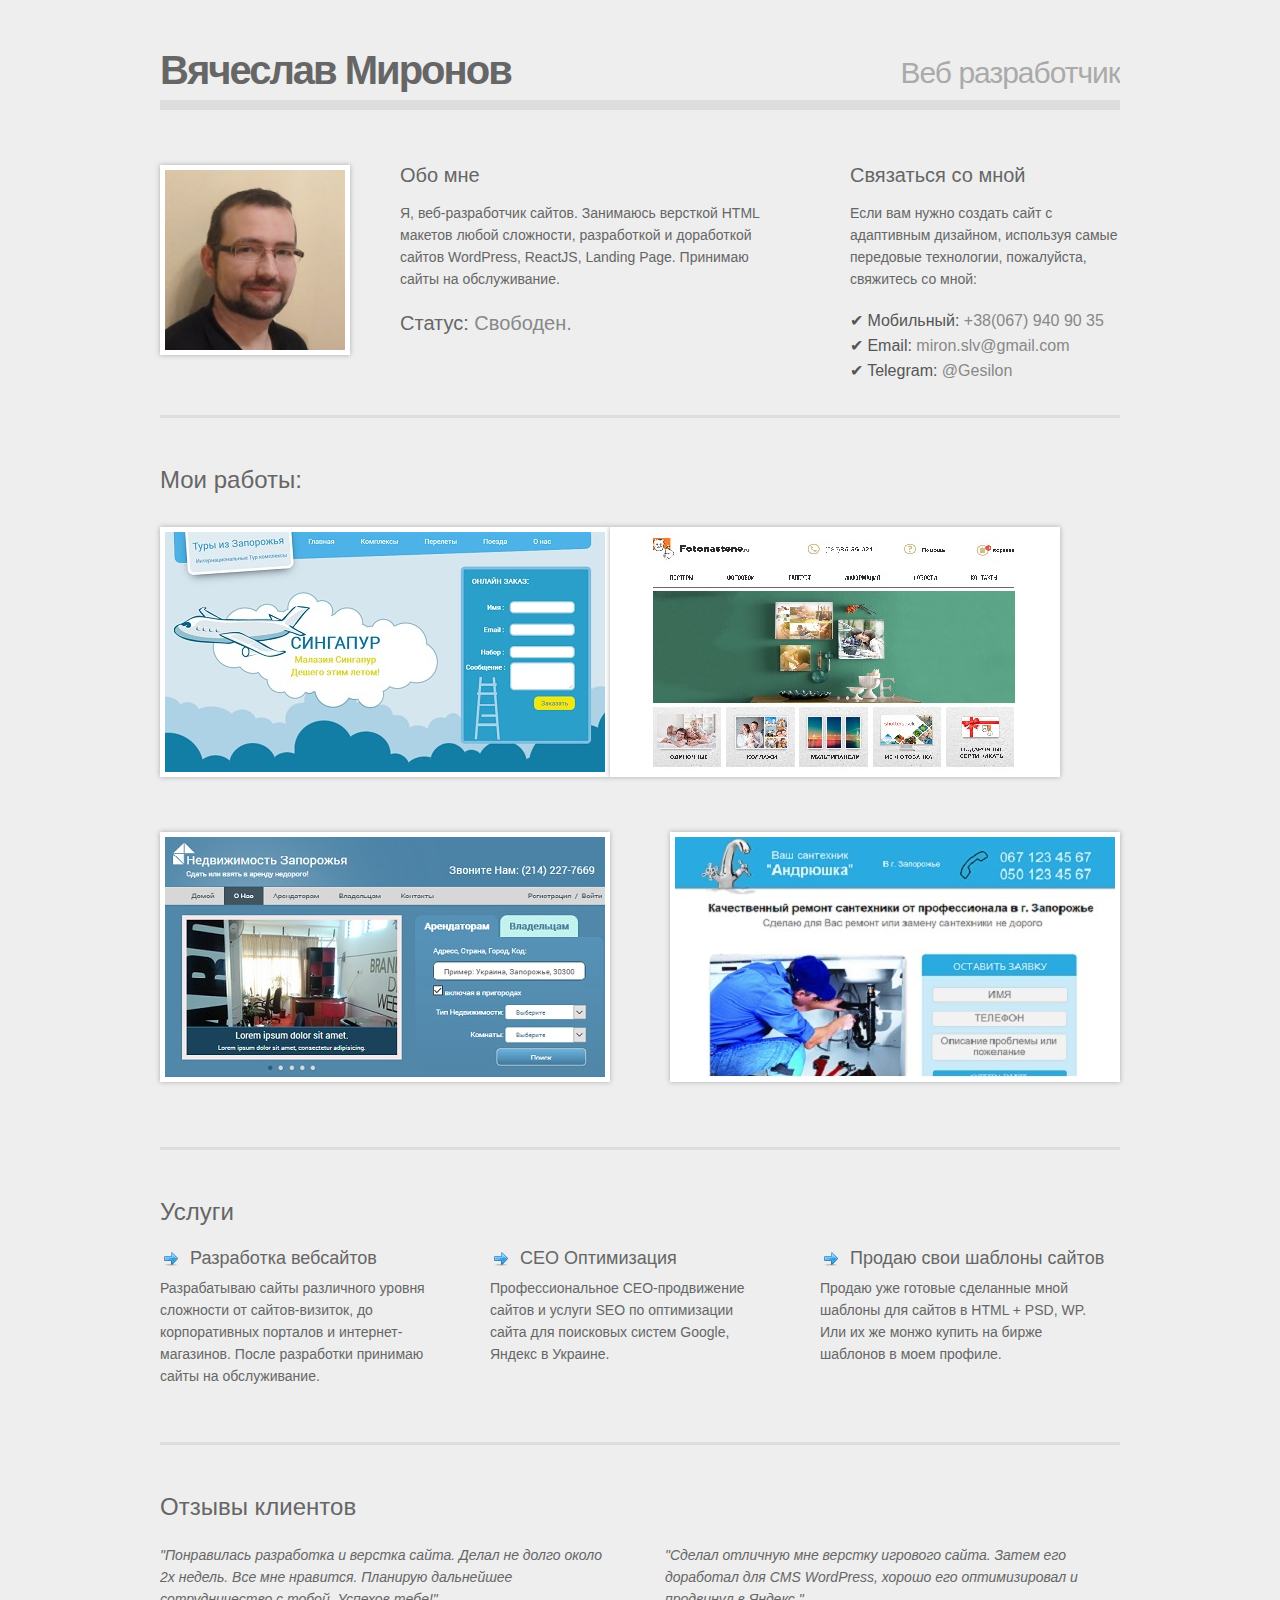
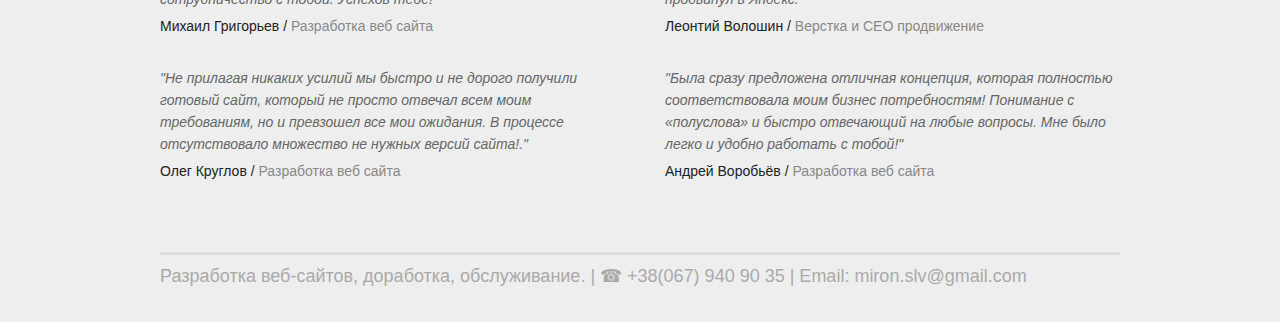
==== index.html @ 7b4dc037 "fix2" ====
﻿<!DOCTYPE html>
<html lang="ru">
<head>
<meta charset="utf-8">
<title>Портфолио - Вячеслав Миронов | Веб разработчик</title>
<meta name="viewport" content="width=device-width, initial-scale=1.0">
<meta name="description" content="Услуги по разработке, доработке, сайтов. ☎ +38(067) 940 90 35."/>
<meta name="keywords" content="Создание и Разработка сайтов. Портфолио"/>
<link rel="shortcut icon" href="/favicon.ico" type="image/x-icon"/>
<base href='https://gesilon.github.io/'>
<link type="text/css" rel="stylesheet" href="styles/style.css" />
<!--[if IE 6]><link rel="stylesheet" href="styles/ie6.css" /><![endif]-->
<!--[if IE 7]><link rel="stylesheet" href="styles/ie7.css" /><![endif]-->
</head>
<body>
<div id="wrap">
  <div id="header">
    <h1>Вячеслав Миронов</h1>
    <h2>Веб разработчик</h2>
  </div>
  <div id="bio">
    <div id="about">
      <div id="photo-bg"> <img src="images/man.jpg" alt="" width="180" height="180" /> </div>
      <h3>Обо мне</h3>
      <p>Я, веб-разработчик сайтов. Занимаюсь версткой HTML макетов любой сложности, разработкой и доработкой сайтов WordPress, ReactJS, Landing Page. Принимаю сайты на обслуживание.
      </p>
      <h4>Статус: <span>Свободен.</span></h4>
    </div>
    <div id="contact-details">
      <h3>Связаться со мной</h3>
      <p>Если вам нужно создать сайт с адаптивным дизайном, используя самые передовые технологии, пожалуйста, свяжитесь со мной:</p>
      <h5>✔ Мобильный: <span>+38(067) 940 90 35</span></h5>
      <h5>✔ Email: <span>miron.slv@gmail.com</span></h5>
      <h5>✔ Telegram: <span>@Gesilon</span></h5>
    </div>
  </div>
  <div class="line"></div>
  <div id="featured-projects">
    <h3>Мои работы:</h3>
    <div class="project"> <a href="https://gesilon.github.io/work/tour/index.html" target="_blank"><img src="images/jengo440x240.jpg" alt="" /></a> </div>
    <div class="project"> <a href="https://gesilon.github.io/work/photonastene/index.html" target="_blank"><img src="images/soko440x240.jpg" alt="" /></a> </div>
    <div class="project"> <a href="https://gesilon.github.io/work/nedvigimost/index.html" target="_blank"><img src="images/sanda440x240.jpg" alt="" /></a> </div>
    <div class="project last"> <a href="#"><img src="images/kondo440x240.jpg" alt="" /></a> </div>
  </div>
  <div class="line"></div>
  <div id="services">
    <h3>Услуги</h3>
    <div class="service first"> <img src="images/arrow.png" alt="" />
      <h4>Разработка вебсайтов</h4>
      <p>Разрабатываю сайты различного уровня сложности от сайтов-визиток, до корпоративных порталов и интернет-магазинов. После разработки принимаю сайты на обслуживание.</p>
    </div>
    <div class="service"> <img src="images/arrow.png" alt="" />
      <h4>СЕО Оптимизация</h4>
      <p>Профессиональное СЕО-продвижение сайтов и услуги SEO по оптимизации сайта для поисковых систем Google, Яндекс в Украине.</p>
    </div>
    <div class="service"> <img src="images/arrow.png" alt="" />
      <h4>Продаю свои шаблоны сайтов</h4>
      <p>Продаю уже готовые сделанные мной шаблоны для сайтов в HTML + PSD, WP. Или их же монжо купить на бирже шаблонов в моем профиле. </p>
    </div>
  </div>
  <div class="line"></div>
  <div id="testimonials">
    <h3>Отзывы клиентов</h3>
    <div class="testimonial">
      <p>"Понравилась разработка и верстка сайта. Делал не долго около 2х недель. Все мне нравится. Планирую дальнейшее сотрудничество с тобой. Успехов тебе!" </p>
      <p class="author-details">Михаил Григорьев / <span>Разработка веб сайта</span></p>
    </div>
    <div class="testimonial last">
      <p>"Сделал отличную мне верстку игрового сайта. Затем его доработал для CMS WordPress, хорошо его оптимизировал и продвинул в Яндекс."</p>
      <p class="author-details">Леонтий Волошин / <span>Верстка и СЕО продвижение</span></p>
    </div>
    <div class="testimonial">
      <p>"Не прилагая никаких усилий мы быстро и не дорого получили готовый сайт, который не просто отвечал всем моим требованиям, но и превзошел все мои ожидания. В процессе отсутствовало множество не нужных версий сайта!." </p>
      <p class="author-details">Олег Круглов / <span>Разработка веб сайта</span></p>
    </div>
    <div class="testimonial last">
      <p>"Была сразу предложена отличная концепция, которая полностью соответствовала моим бизнес потребностям! Понимание с «полуслова» и быстро отвечающий на любые вопросы. Мне было легко и удобно работать с тобой!" </p>
      <p class="author-details">Андрей Воробьёв / <span>Разработка веб сайта</span></p>
    </div>
  </div>
  <div id="footer">
    <p>Разработка веб-сайтов, доработка, обслуживание.  |  ☎ +38(067) 940 90 35  |  Email: miron.slv@gmail.com</p>
  </div>
</div>
</body>
</html>
---- styles/style.css ----
/*
Template Name: Hoshi
Description: A Single Page Portfolio HTML Template
Author: Chris Creed
URL: http://www.chris-creed.com
*/

@import "reset.css";
/* ----------- */
/* -- Tools -- */
/* ----------- */
.line {
	clear: both;
	height: 3px;
	background-color: #ddd;
	margin: 40px 0 50px 0;
}
/* -------------------- */
/* -- General Styles -- */
/* -------------------- */
#wrap {
	width: 960px;
	margin: 0 auto;
}
body {
	font-family: "Helvetica Neue", Helvetica, Arial, sans-serif;
	background-color: #eee;
	color: #666;
}
h1 {
	font-size: 38px;
	margin: 0 0 30px 0;
}
h2 {
	font-size: 34px;
	margin: 0 0 30px 0;
}
h3 {
	font-size: 24px;
	margin: 30px 0 30px 0;
}
h4 {
	font-size: 20px;
	margin: 30px 0 15px 0;
}
h5 {
	font-size: 18px;
	margin: 30px 0 5px 0;
}
p {
	font-size: 14px;
	line-height: 22px;
	margin: 0 0 15px 0;
}
a {
	text-decoration: none;
	color: #cc0000;
}
a:hover {
	color: #666;
}
/* ------------ */
/* -- Header -- */
/* ------------ */
#header {
	padding: 50px 0 10px 0;
	border-bottom: 10px #ddd solid;
	overflow: hidden;
}
#header h1 {
	float: left;
	font-size: 40px;
	font-weight: bold;
	letter-spacing: -2px;
	margin: 0;
}
#header h2 {
	float: right;
	font-size: 30px;
	color: #aaa;
	margin: 8px 0 0 0;
	letter-spacing: -1px;
}
/* --------- */
/* -- Bio -- */
/* --------- */
#bio {
	margin: 55px 0 40px 0;
}
#bio h3 {
	font-size: 20px;
	color: #666;
	margin: 0 0 17px 0;
}
#bio h4 {
	font-size: 20px;
	margin: 0 0 0 0;
}
#bio h4 span {
	color: #888;
}
#bio h5 {
	font-size: 16px;
	margin: 9px 0 0 0;
}
#bio p {
	line-height: 22px;
	margin: 0 0 23px 0;
}
#bio #about {
	float: left;
	width: 610px;
	margin: 0 0 60px 0;
}
#photo-bg {
	float: left;
	width: 180px;
	height: 180px;
	margin: 0 50px 0 0;
	-webkit-box-shadow: 0px 0 5px #aaa;
	-moz-box-shadow: 0px 0 5px #aaa;
	box-shadow: 0px 0 5px #aaa;
	background: #fff;
	padding: 5px;
}
#bio #about .photo img {
	border: 1px #ccc solid;
	width: 180px;
	height: 180px;
}
#contact-details {
	float: right;
	width: 270px;
}
#contact-details h5 {
	color: #555;
}
#contact-details h5 span {
	color: #888;
}
/* ----------------------- */
/* -- Featured Projects -- */
/* ----------------------- */
#featured-projects {
	float: left;
	margin: 0 0 10px 0;
	width: 100%;
}
#featured-projects h3 {
	margin: 0 0 35px 0;
}
.project {
	float: left;
	width: 440px;
	height: 240px;
	padding: 5px;
	background: #fff;
	-webkit-box-shadow: 0px 0 5px #aaa;
	-moz-box-shadow: 0px 0 5px #aaa;
	box-shadow: 0px 0 5px #aaa;
	margin: 0 0 55px 0;
}
.project:hover {
	opacity: 0.7;
}
.last {
	float: right;
}
/* -------------- */
/* -- Services -- */
/* -------------- */
#services {
	overflow: hidden;
	padding: 0 0 0 0;
}
#services h3 {
	margin: 0 0 25px 0;
}
#services .service {
	float: left;
	margin: 0 0 0 60px;
}
#services .first {
	margin-left: 0;
}
#services img {
	float: left;
}
#services h4 {
	float: left;
	margin: 0px 0 10px 10px;
	font-size: 18px;
}
#services p {
	clear: both;
	width: 270px;
}
/* ------------------------ */
/* -- Additional Details -- */
/* ------------------------ */
#testimonials {
	width: 100%;
	overflow: hidden;
}
#testimonials h3 {
	margin: 0 0 25px 0;
}
#testimonials .testimonial {
	float: left;
	width: 455px;
	font-style: italic;
	margin: 0 0 30px 0;
}
#testimonials .testimonial .author-details {
	color: #222;
	margin: -10px 0 0 0;
	font-style: normal;
}
#testimonials .testimonial span {
	color: #888;
}
.last {
	float: right !important;
}
/* ------------ */
/* -- Footer -- */
/* ------------ */
#footer {
	clear: both;
	margin: 40px 0 35px 0;
	border-top: 3px #ddd solid;
}
#footer p {
	font-size: 18px;
	color: #aaa;
	margin-top: 10px;
}
---- styles/ie6.css ----
#header {
	height: 40px;
}
.line {
	margin-top: 0;
	height: 0;
	border-bottom: 3px #ddd solid;
	background: none;
}
#bio {
	margin-bottom: -80px;
}
#about {
	margin-botton: 0;
}
#services h4 {
	font-size: 18px;
}
---- styles/ie7.css ----
.line {
	margin-top: 0;
}
#bio {
	margin-bottom: 0;
}
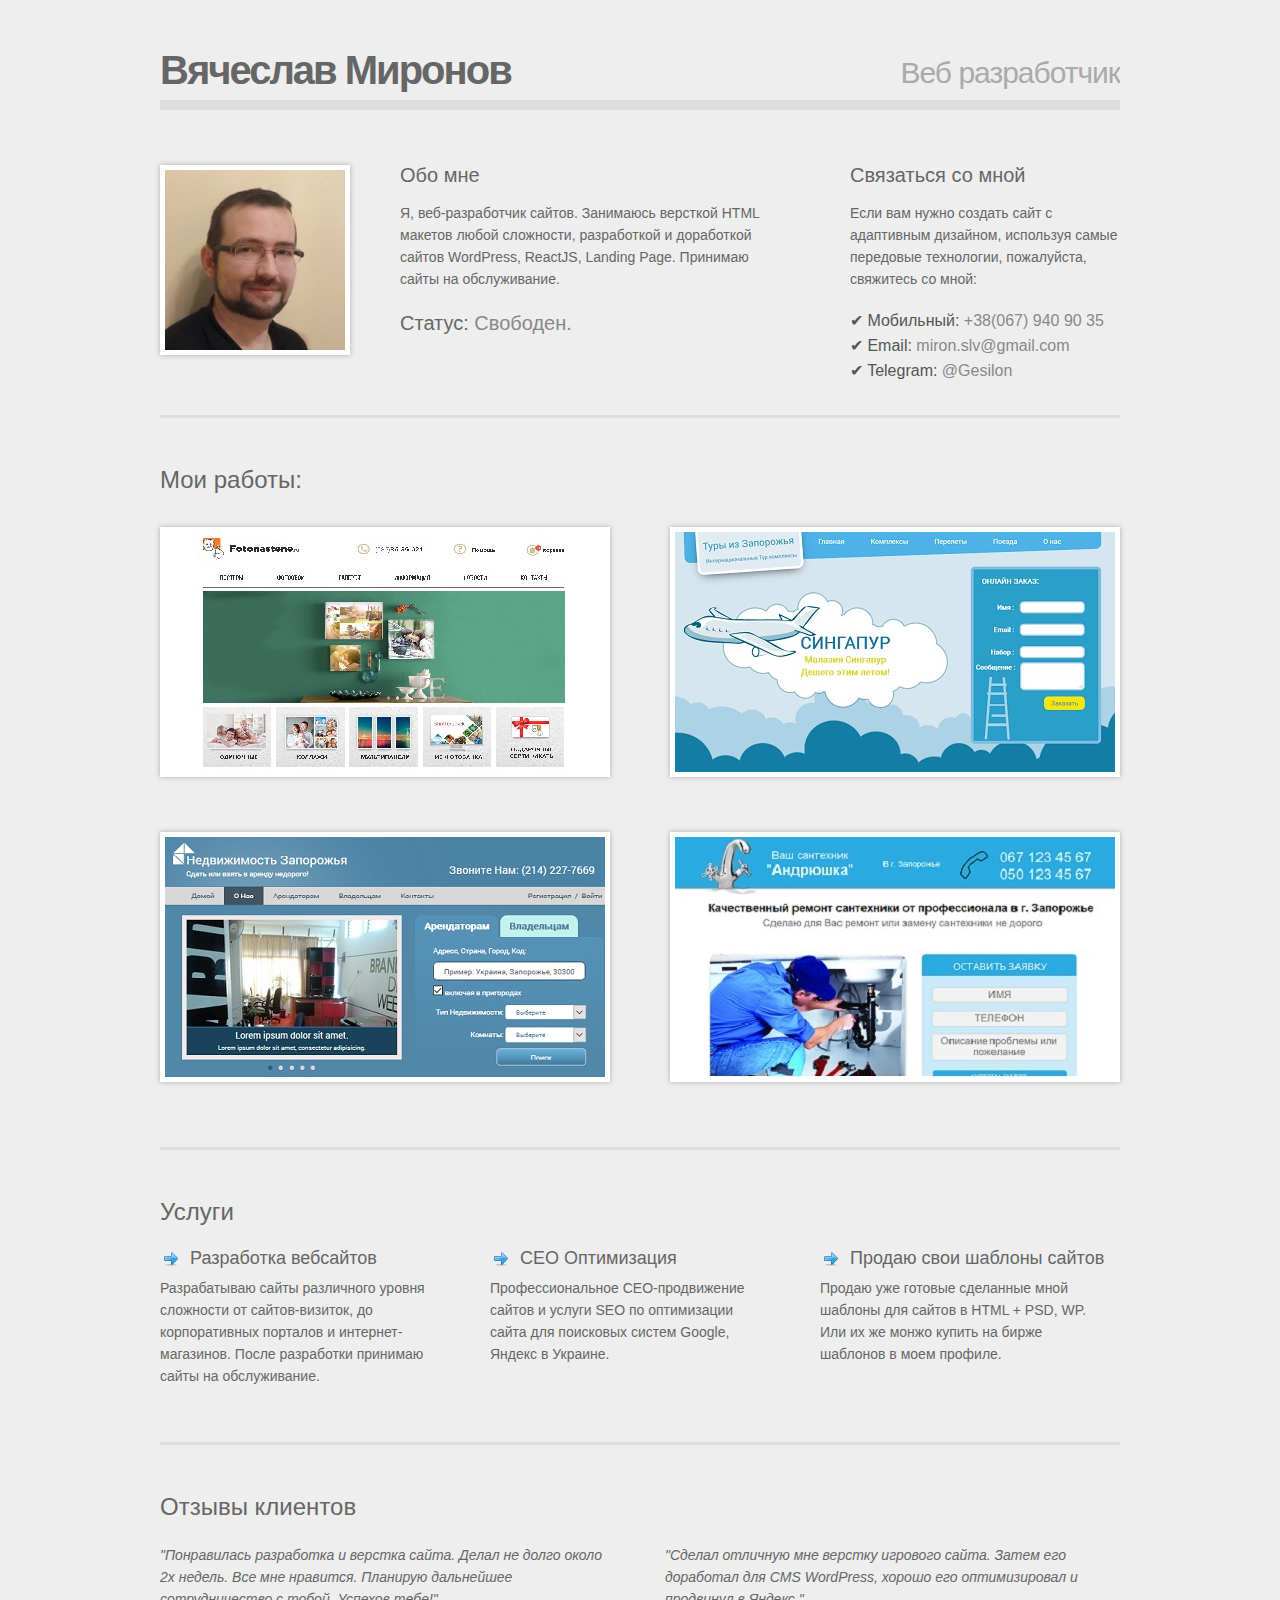
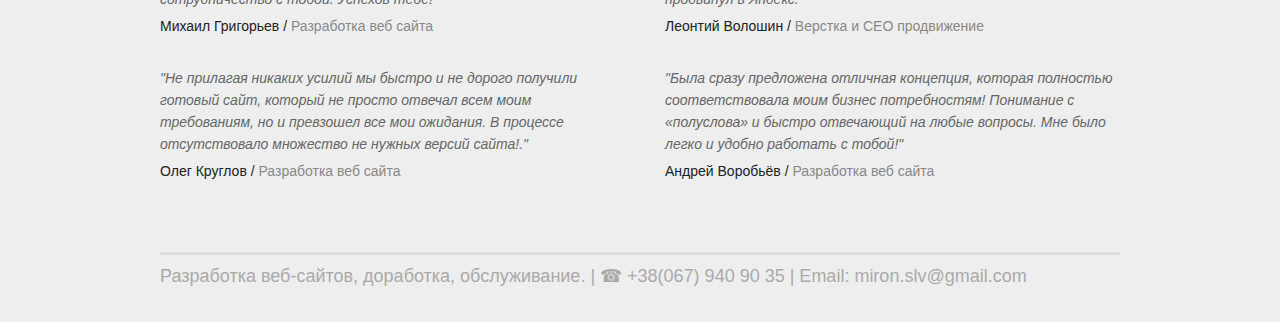
==== commit c46f5f4d: "Update index.html" ====
--- a/index.html
+++ b/index.html
@@ -1,16 +1,27 @@
-﻿<!DOCTYPE html>
+<!DOCTYPE html>
 <html lang="ru">
 <head>
 <meta charset="utf-8">
-<title>Портфолио - Вячеслав Миронов | Веб разработчик</title>
+<title>Веб разработчик - Вячеслав | Портфолио</title>
 <meta name="viewport" content="width=device-width, initial-scale=1.0">
-<meta name="description" content="Услуги по разработке, доработке, сайтов. ☎ +38(067) 940 90 35."/>
+<meta name="description" content="Услуги по разработке, доработке, сайтов. ☎ +38(067) 940 90 35. Email: miron.slv@gmail.com"/>
 <meta name="keywords" content="Создание и Разработка сайтов. Портфолио"/>
-<link rel="shortcut icon" href="/favicon.ico" type="image/x-icon"/>
+<script type="application/ld+json">{
+    "@context": "https://schema.org/",
+    "@type": "Product",
+    "name": "Веб разработчик - Вячеслав Миронов | Портфолио",
+    "aggregateRating": {
+        "@type": "AggregateRating",
+        "ratingValue": "5",
+        "bestRating": "5",
+        "ratingCount": "4"
+    }
+}</script>
+<link rel="shortcut icon" href="/favicon.ico" type="image/x-icon"/>  
 <base href='https://gesilon.github.io/'>
 <link type="text/css" rel="stylesheet" href="styles/style.css" />
 <!--[if IE 6]><link rel="stylesheet" href="styles/ie6.css" /><![endif]-->
-<!--[if IE 7]><link rel="stylesheet" href="styles/ie7.css" /><![endif]-->
+<!--[if IE 7]><link rel="stylesheet" href="styles/ie7.css" /><![endif]-->  
 </head>
 <body>
 <div id="wrap">
@@ -55,7 +66,7 @@
     </div>
     <div class="service"> <img src="images/arrow.png" alt="" />
       <h4>Продаю свои шаблоны сайтов</h4>
-      <p>Продаю уже готовые сделанные мной шаблоны для сайтов в HTML + PSD, WP. Или их же монжо купить на бирже шаблонов в моем профиле. </p>
+      <p>Продаю уже готовые сделанные мной шаблоны для сайтов в HTML + PSD, WP. Или их же монжо купить на бирже шаблонов в моем профиле.</p>
     </div>
   </div>
   <div class="line"></div>
--- a/styles/style.css
+++ b/styles/style.css
@@ -222,6 +222,9 @@
 .last {
 	float: right !important;
 }
+.project:nth-child(2) {
+    float: right;
+}
 /* ------------ */
 /* -- Footer -- */
 /* ------------ */
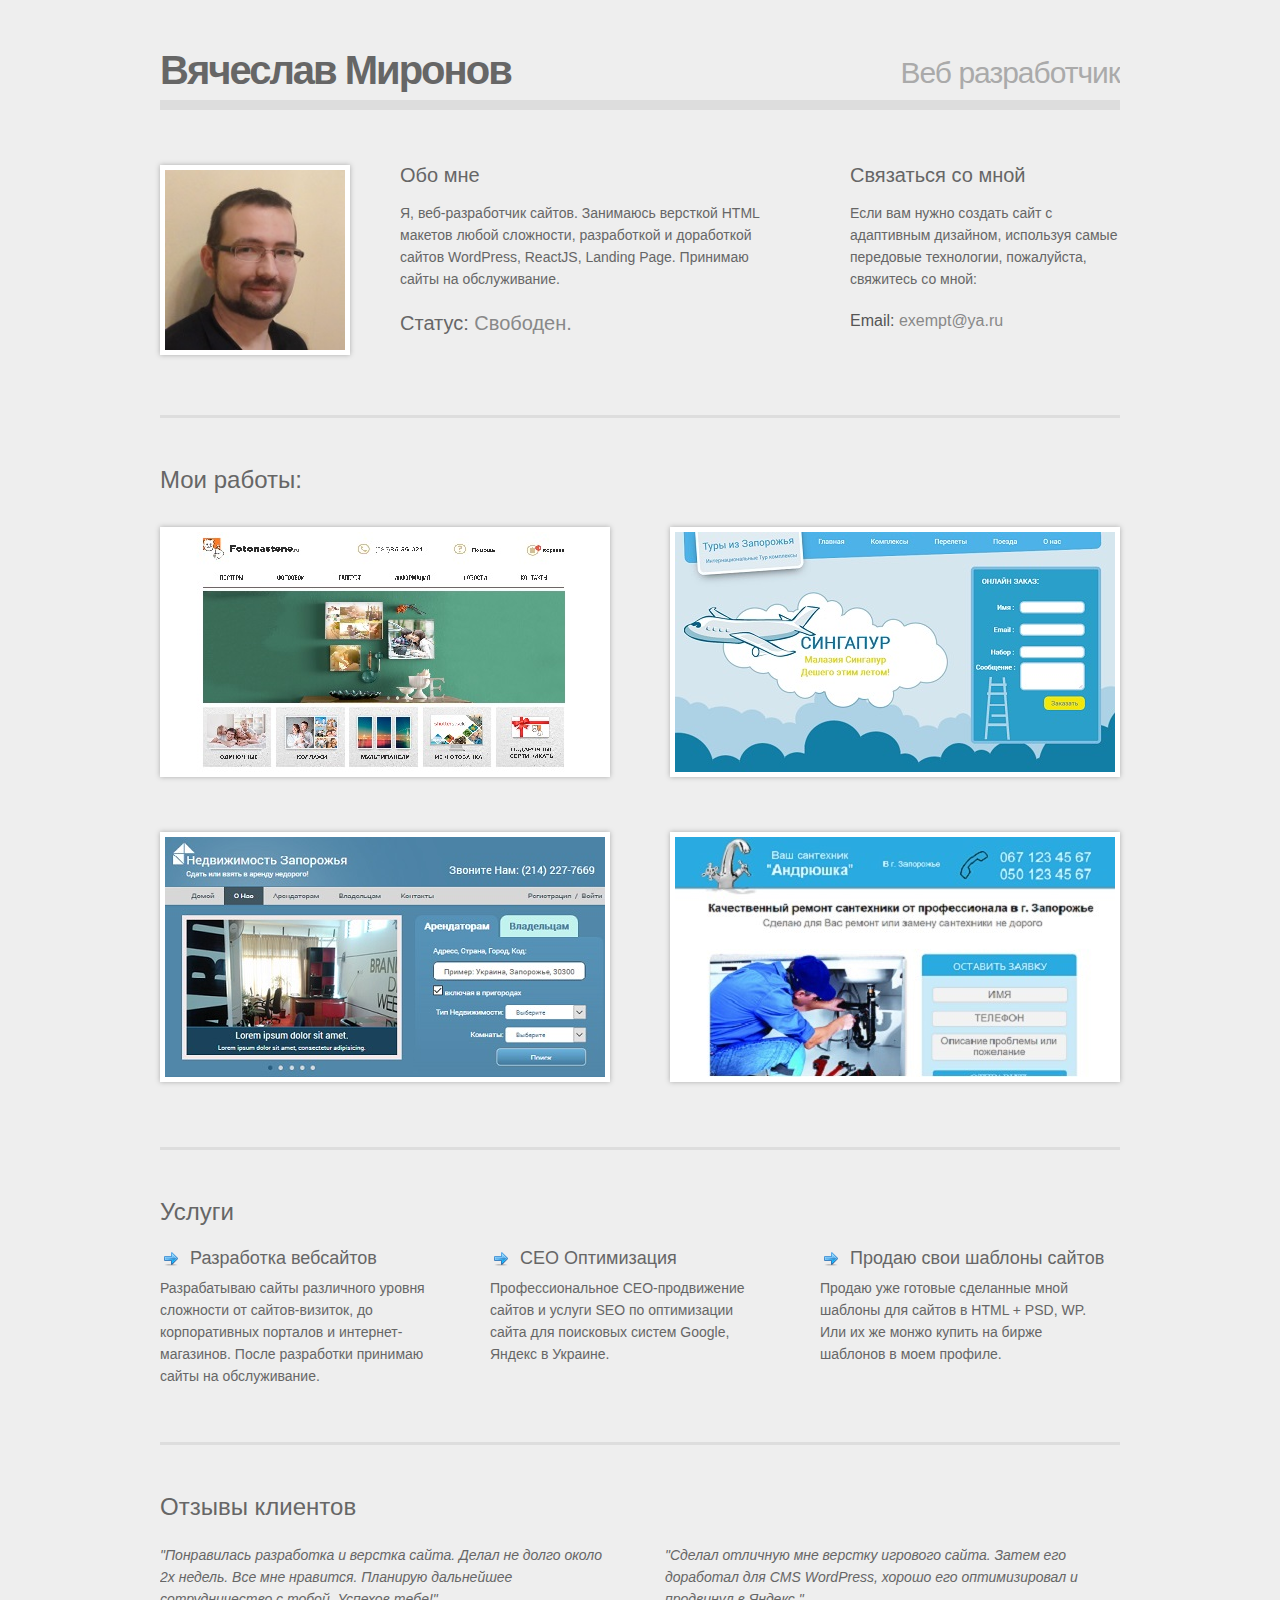
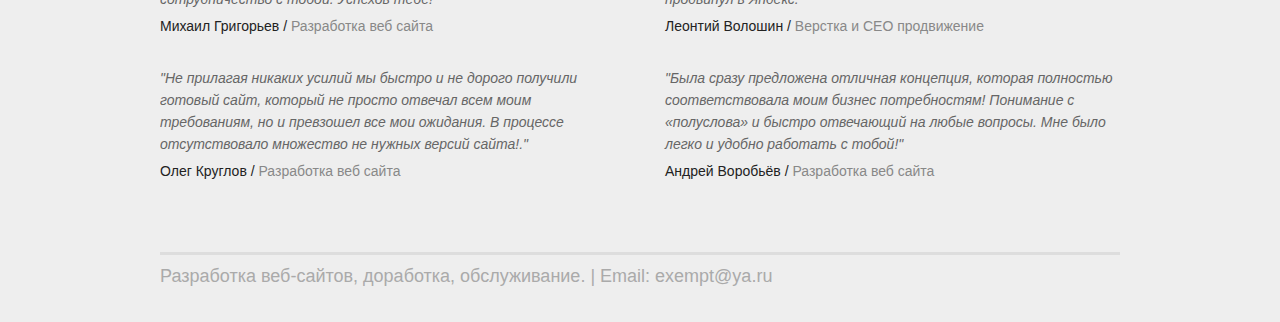
==== commit c6f9c5f9: "Update index.html" ====
--- a/index.html
+++ b/index.html
@@ -4,12 +4,12 @@
 <meta charset="utf-8">
 <title>Веб разработчик - Вячеслав | Портфолио</title>
 <meta name="viewport" content="width=device-width, initial-scale=1.0">
-<meta name="description" content="Услуги по разработке, доработке, сайтов. ☎ +38(067) 940 90 35. Email: miron.slv@gmail.com"/>
+<meta name="description" content="Услуги по разработке, доработке, сайтов. Email: exempt@ya.ru"/>
 <meta name="keywords" content="Создание и Разработка сайтов. Портфолио"/>
 <script type="application/ld+json">{
     "@context": "https://schema.org/",
     "@type": "Product",
-    "name": "Веб разработчик - Вячеслав Миронов | Портфолио",
+    "name": "Веб разработчик - Вячеслав | Портфолио",
     "aggregateRating": {
         "@type": "AggregateRating",
         "ratingValue": "5",
@@ -39,10 +39,8 @@
     </div>
     <div id="contact-details">
       <h3>Связаться со мной</h3>
-      <p>Если вам нужно создать сайт с адаптивным дизайном, используя самые передовые технологии, пожалуйста, свяжитесь со мной:</p>
-      <h5>✔ Мобильный: <span>+38(067) 940 90 35</span></h5>
-      <h5>✔ Email: <span>miron.slv@gmail.com</span></h5>
-      <h5>✔ Telegram: <span>@Gesilon</span></h5>
+      <p>Если вам нужно создать сайт с адаптивным дизайном, используя самые передовые технологии, пожалуйста, свяжитесь со мной:</p>    
+      <h5>Email: <span>exempt@ya.ru</span></h5>    
     </div>
   </div>
   <div class="line"></div>
@@ -90,7 +88,7 @@
     </div>
   </div>
   <div id="footer">
-    <p>Разработка веб-сайтов, доработка, обслуживание.  |  ☎ +38(067) 940 90 35  |  Email: miron.slv@gmail.com</p>
+    <p>Разработка веб-сайтов, доработка, обслуживание. | Email: exempt@ya.ru</p>
   </div>
 </div>
 </body>
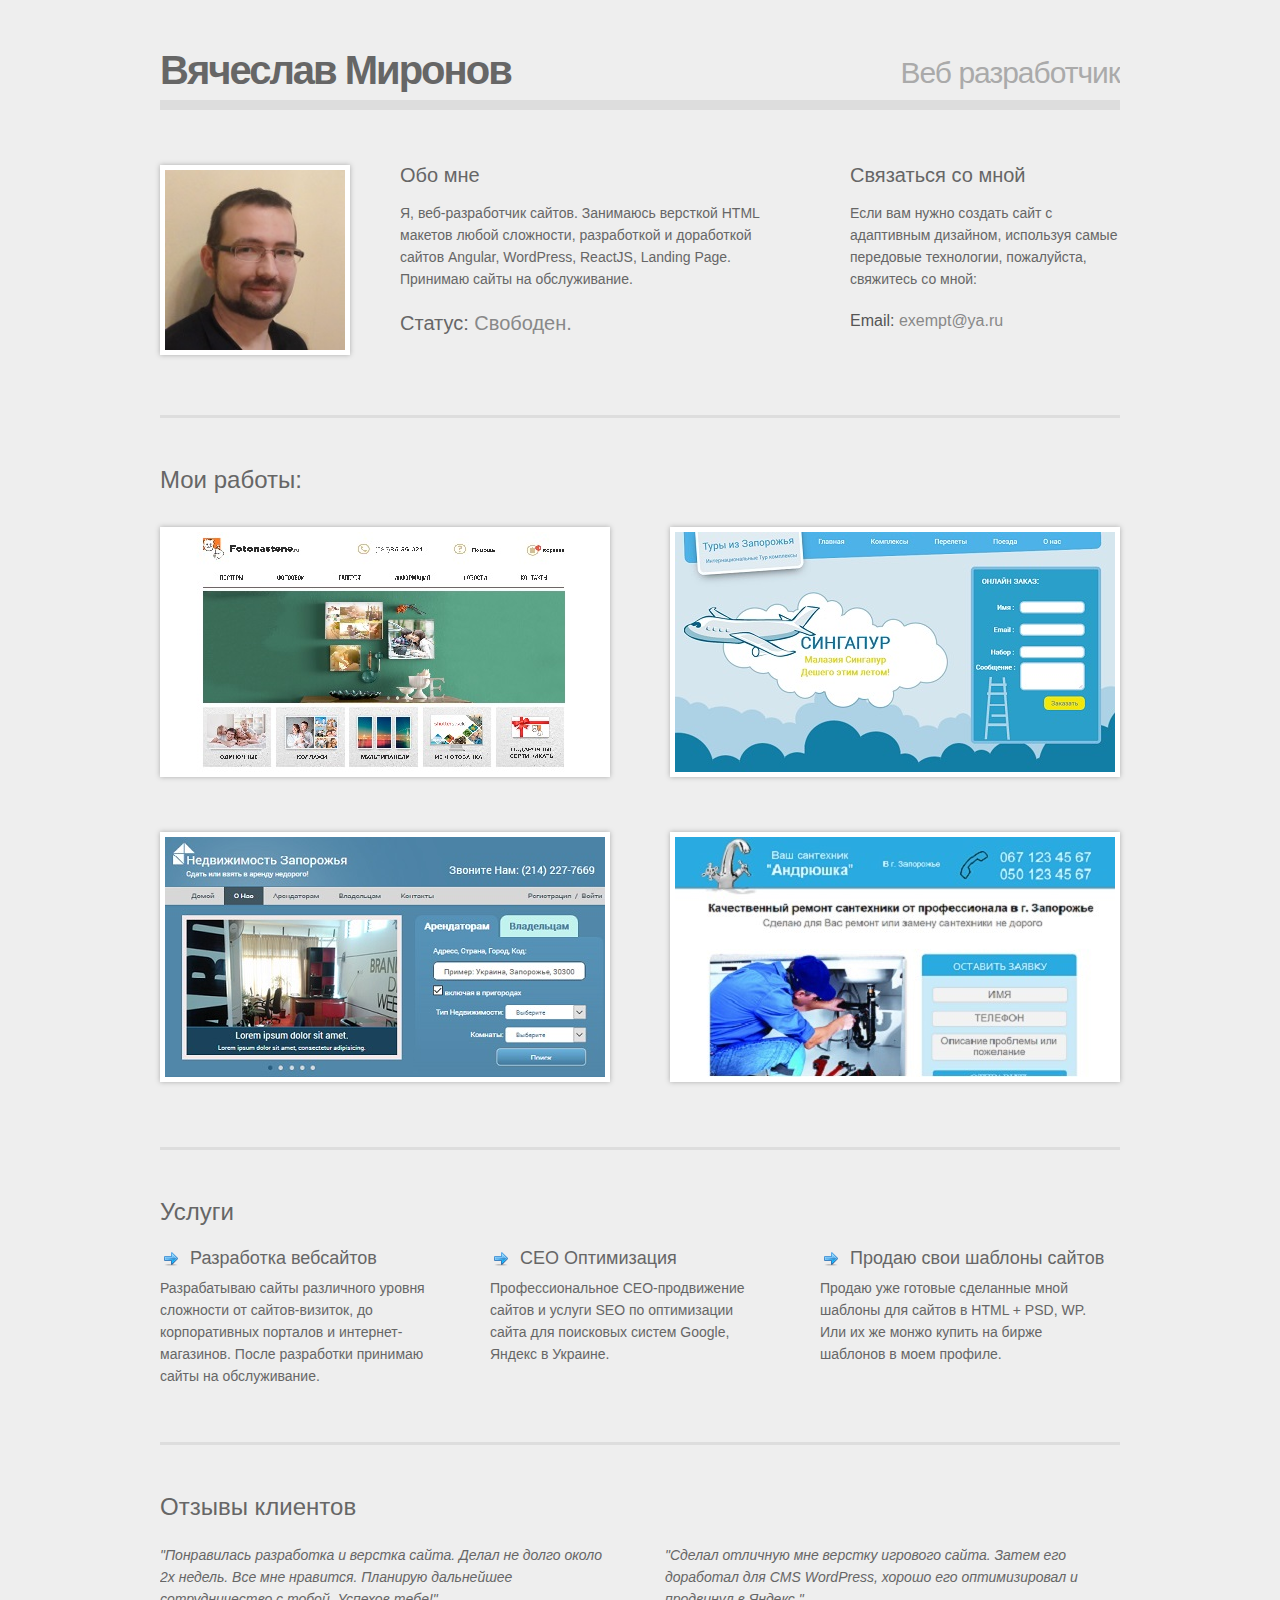
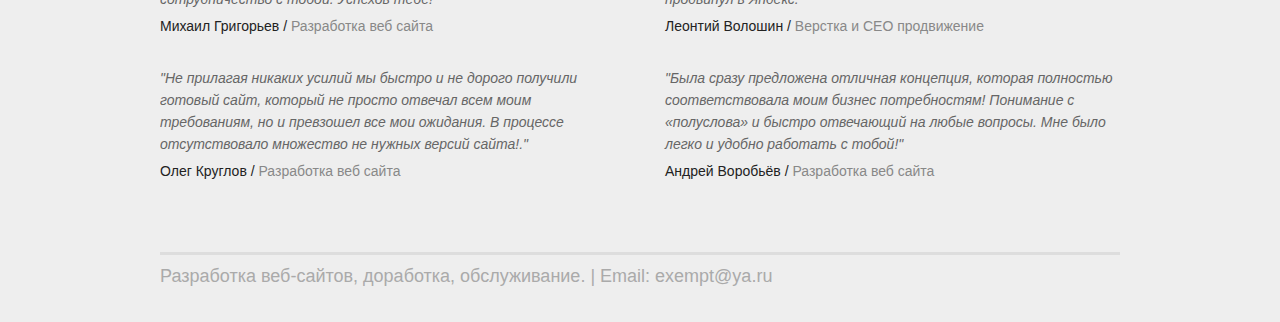
==== commit 10317b9c: "Update index.html" ====
--- a/index.html
+++ b/index.html
@@ -33,7 +33,7 @@
     <div id="about">
       <div id="photo-bg"> <img src="images/man.jpg" alt="" width="180" height="180" /> </div>
       <h3>Обо мне</h3>
-      <p>Я, веб-разработчик сайтов. Занимаюсь версткой HTML макетов любой сложности, разработкой и доработкой сайтов WordPress, ReactJS, Landing Page. Принимаю сайты на обслуживание.
+      <p>Я, веб-разработчик сайтов. Занимаюсь версткой HTML макетов любой сложности, разработкой и доработкой сайтов Angular, WordPress, ReactJS, Landing Page. Принимаю сайты на обслуживание.
       </p>
       <h4>Статус: <span>Свободен.</span></h4>
     </div>
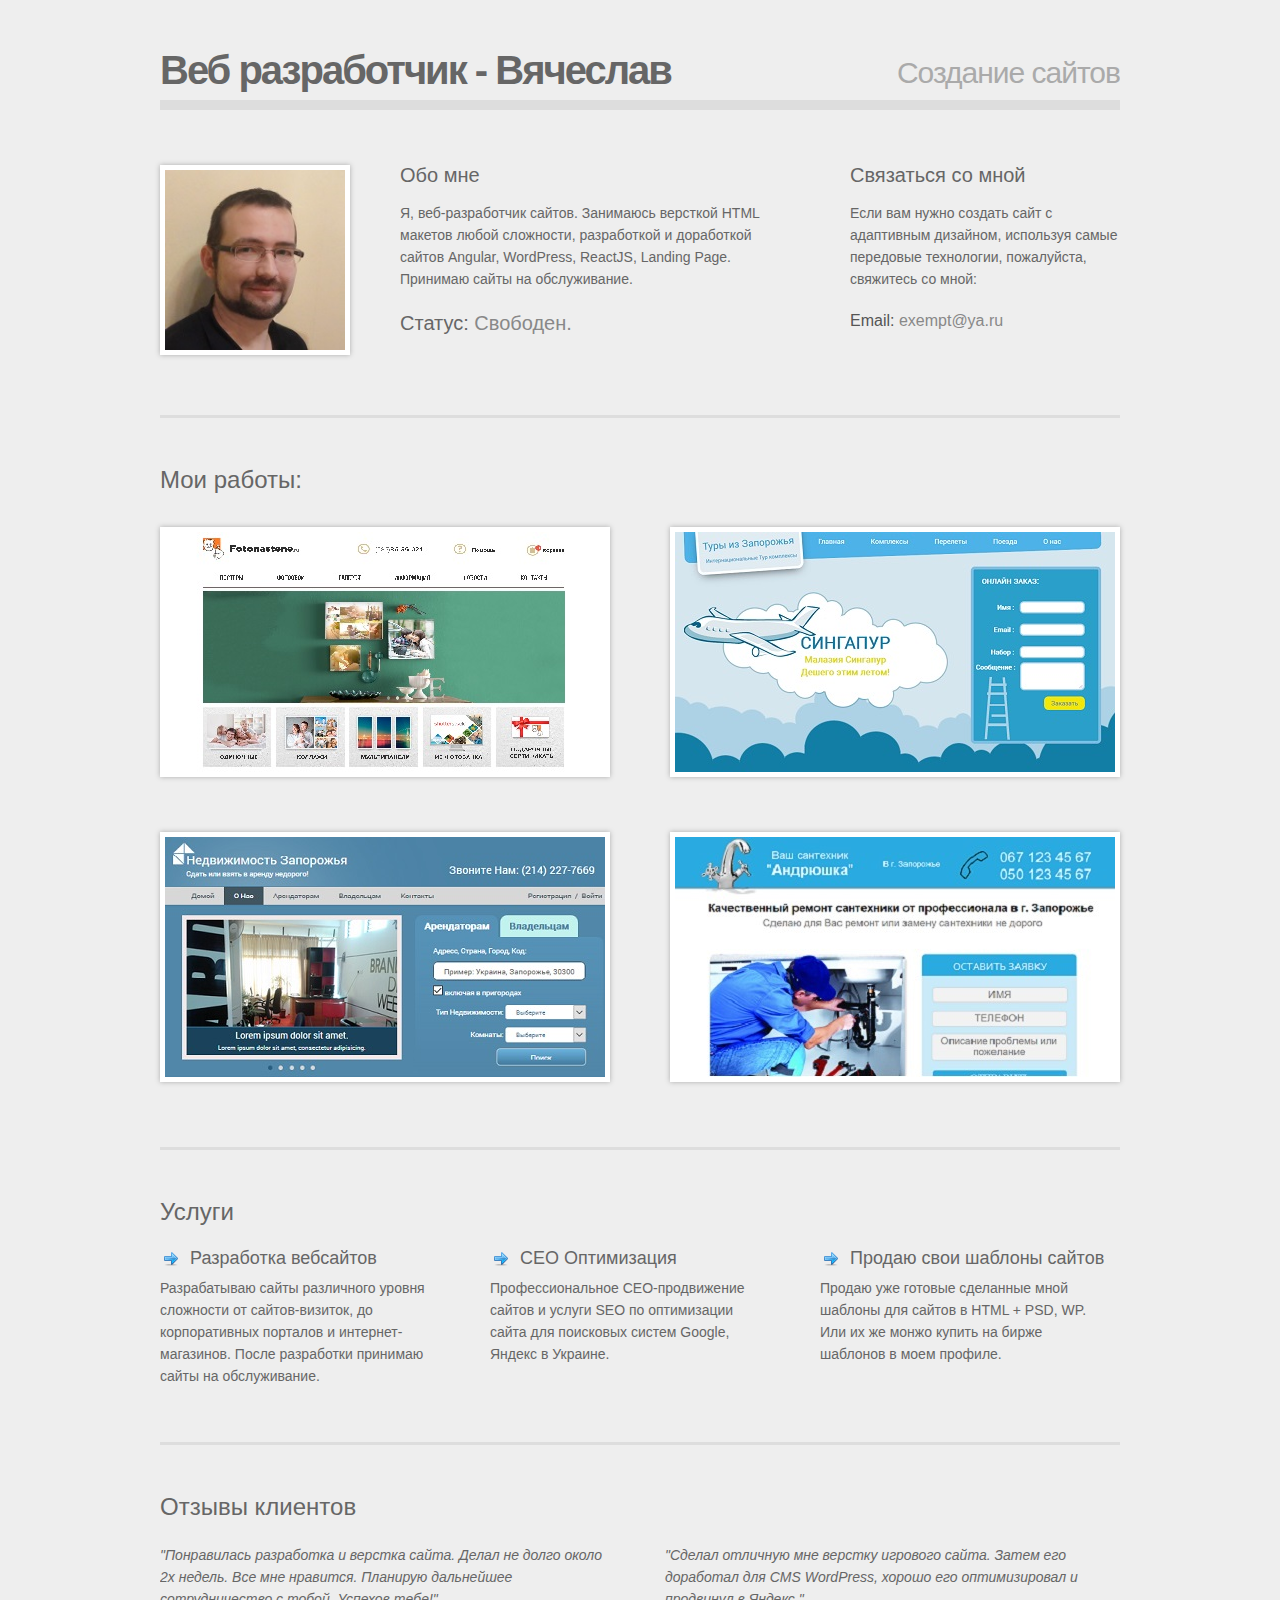
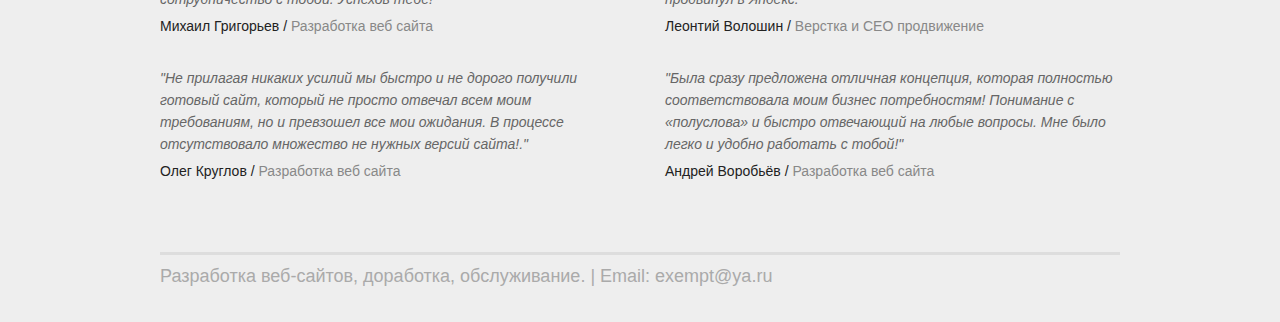
==== commit f2b2ab80: "Update index.html" ====
--- a/index.html
+++ b/index.html
@@ -26,8 +26,8 @@
 <body>
 <div id="wrap">
   <div id="header">
-    <h1>Вячеслав Миронов</h1>
-    <h2>Веб разработчик</h2>
+    <h1>Веб разработчик - Вячеслав</h1>
+    <h2>Создание сайтов</h2>
   </div>
   <div id="bio">
     <div id="about">
